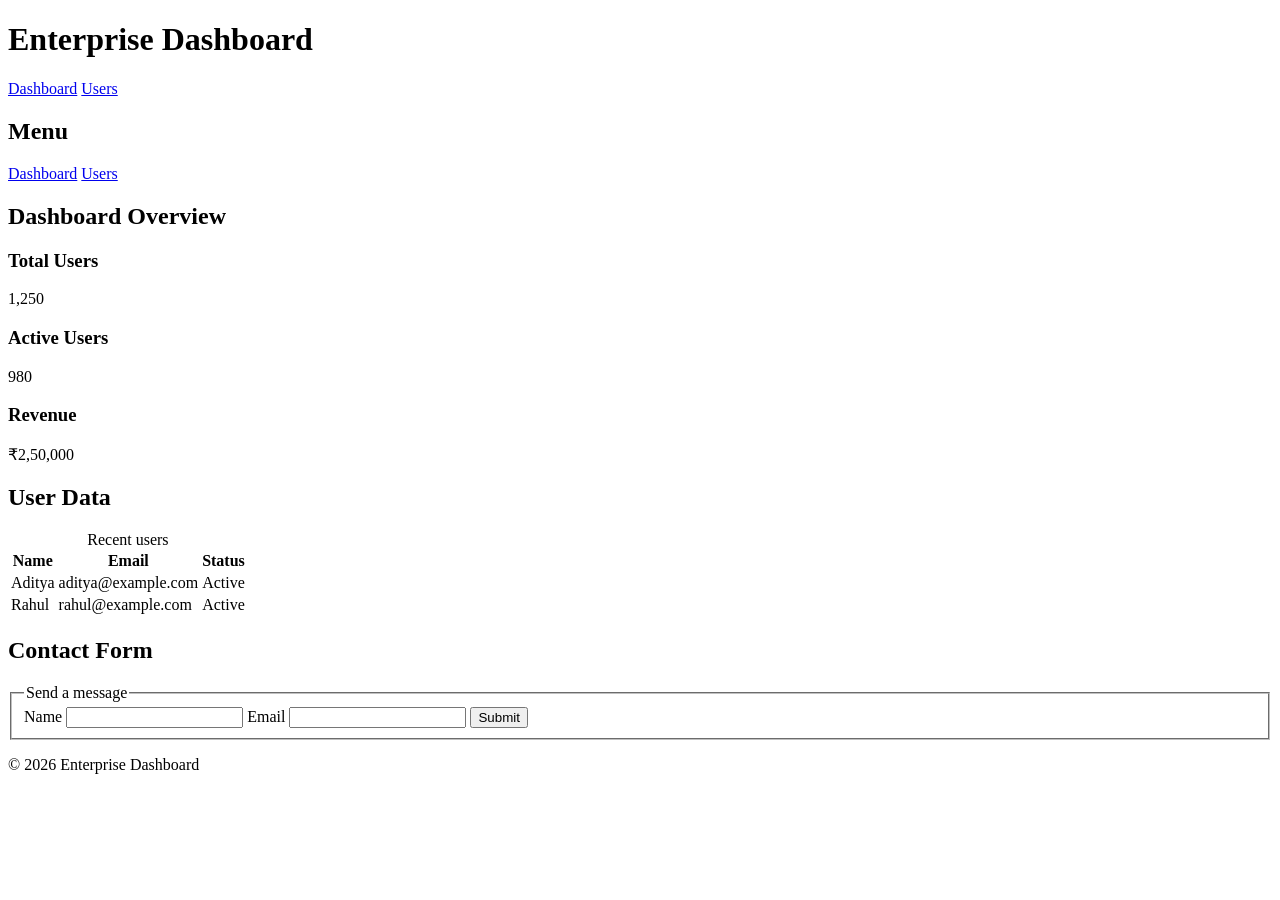
==== index.html @ bf69b15d "Create index.html" ====
<!DOCTYPE html>
<html lang="en">
<head>
    <meta charset="UTF-8">
    <meta name="viewport" content="width=device-width, initial-scale=1.0">
    <title>Accessible Enterprise Dashboard</title>
    <link rel="stylesheet" href="style.css">
</head>

<body>

<header>
    <h1>Enterprise Dashboard</h1>

    <nav aria-label="Main navigation">
        <a href="index.html">Dashboard</a>
        <a href="users.html">Users</a>
    </nav>
</header>

<aside aria-label="Sidebar">
    <h2>Menu</h2>
    <nav aria-label="Sidebar navigation">
        <a href="index.html">Dashboard</a>
        <a href="users.html">Users</a>
    </nav>
</aside>

<main>
    <section>
        <h2>Dashboard Overview</h2>

        <article>
            <h3>Total Users</h3>
            <p>1,250</p>
        </article>

        <article>
            <h3>Active Users</h3>
            <p>980</p>
        </article>

        <article>
            <h3>Revenue</h3>
            <p>₹2,50,000</p>
        </article>
    </section>

    <section>
        <h2>User Data</h2>

        <table>
            <caption>Recent users</caption>

            <thead>
                <tr>
                    <th scope="col">Name</th>
                    <th scope="col">Email</th>
                    <th scope="col">Status</th>
                </tr>
            </thead>

            <tbody>
                <tr>
                    <td>Aditya</td>
                    <td>aditya@example.com</td>
                    <td>Active</td>
                </tr>
                <tr>
                    <td>Rahul</td>
                    <td>rahul@example.com</td>
                    <td>Active</td>
                </tr>
            </tbody>
        </table>
    </section>

    <section>
        <h2>Contact Form</h2>

        <form>
            <fieldset>
                <legend>Send a message</legend>

                <label for="name">Name</label>
                <input
                    type="text"
                    id="name"
                    name="name"
                    required
                    aria-label="Your name"
                >

                <label for="email">Email</label>
                <input
                    type="email"
                    id="email"
                    name="email"
                    required
                    aria-label="Your email address"
                >

                <button type="submit">Submit</button>
            </fieldset>
        </form>
    </section>
</main>

<footer>
    <p>&copy; 2026 Enterprise Dashboard</p>
</footer>

</body>
</html>
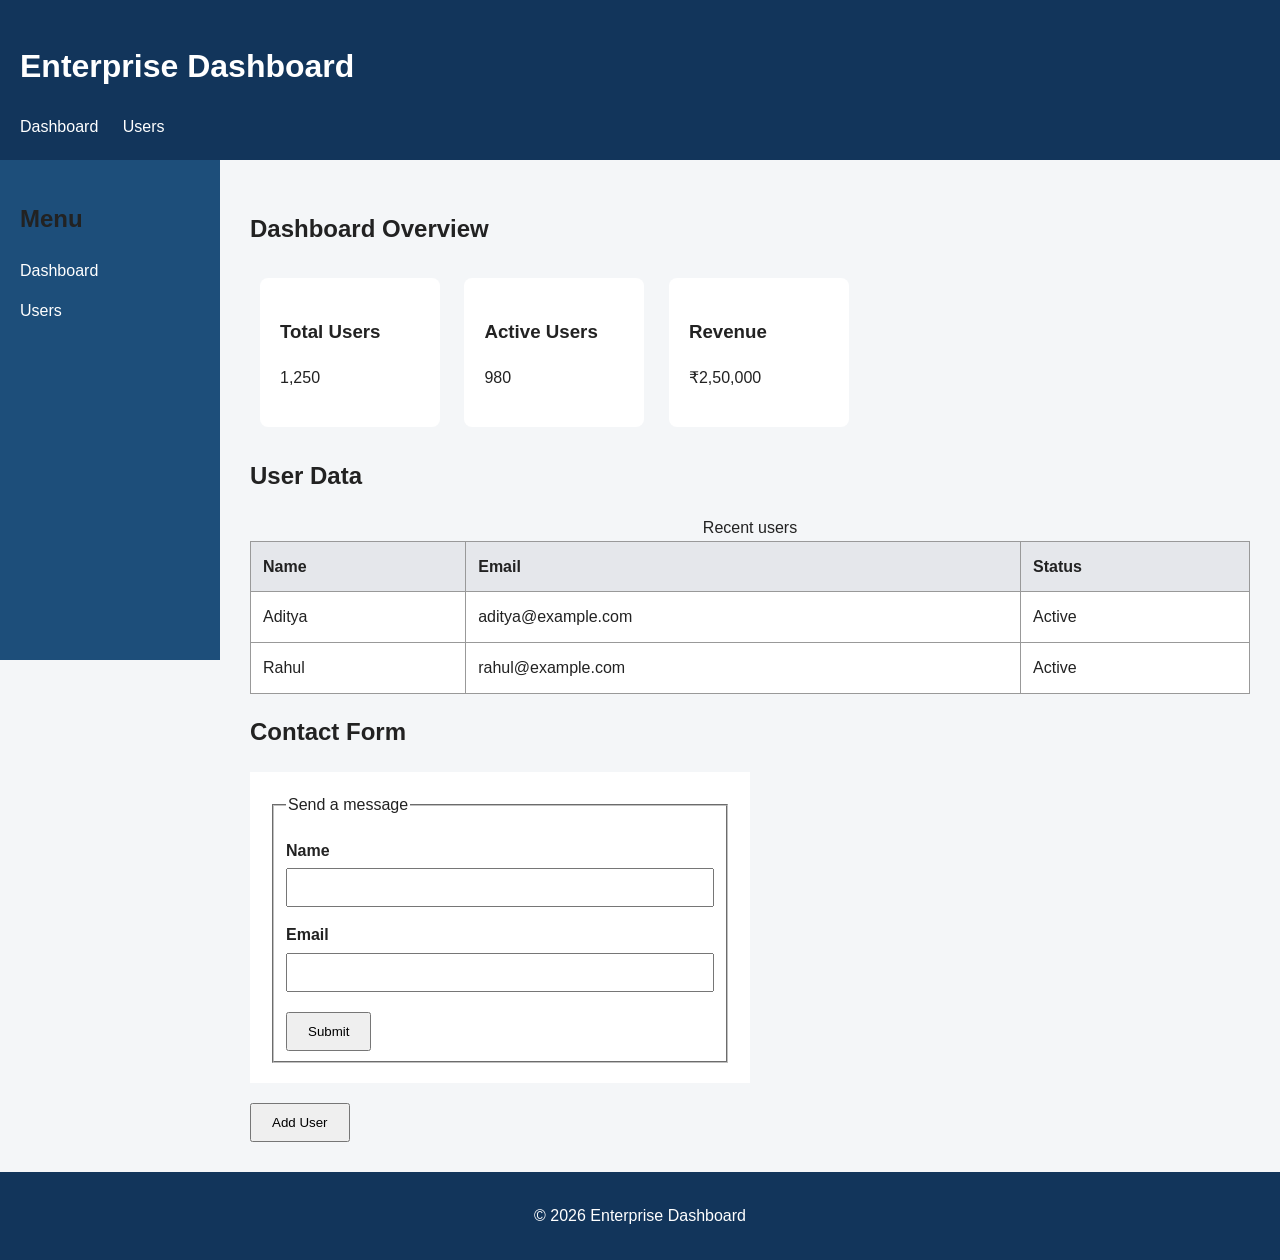
==== commit 8af3426e: "Update index.html" ====
--- a/index.html
+++ b/index.html
@@ -104,6 +104,26 @@
             </fieldset>
         </form>
     </section>
+    <button type="button" onclick="openModal()">
+    Add User
+</button>
+
+<dialog id="userModal" aria-labelledby="modalTitle">
+    <h2 id="modalTitle">Add New User</h2>
+
+    <form method="dialog">
+        <label for="userName">Name</label>
+        <input type="text" id="userName" required>
+
+        <label for="userEmail">Email</label>
+        <input type="email" id="userEmail" required>
+
+        <button type="submit">Save User</button>
+        <button type="button" onclick="closeModal()">Cancel</button>
+    </form>
+</dialog>
+
+<script src="script.js"></script>
 </main>
 
 <footer>
--- a/style.css
+++ b/style.css
@@ -0,0 +1,101 @@
+* {
+    box-sizing: border-box;
+}
+
+body {
+    margin: 0;
+    font-family: Arial, sans-serif;
+    line-height: 1.6;
+    background: #f4f6f8;
+    color: #222;
+}
+
+header {
+    background: #12355b;
+    color: white;
+    padding: 20px;
+}
+
+header nav a,
+aside nav a {
+    color: white;
+    margin-right: 20px;
+    text-decoration: none;
+}
+
+aside {
+    background: #1d4e7a;
+    width: 220px;
+    min-height: 500px;
+    padding: 20px;
+    float: left;
+}
+
+aside nav a {
+    display: block;
+    margin: 15px 0;
+}
+
+main {
+    margin-left: 220px;
+    padding: 30px;
+}
+
+article {
+    display: inline-block;
+    background: white;
+    padding: 20px;
+    margin: 10px;
+    min-width: 180px;
+    border-radius: 8px;
+}
+
+table {
+    width: 100%;
+    border-collapse: collapse;
+    background: white;
+    margin-top: 20px;
+}
+
+th,
+td {
+    border: 1px solid #999;
+    padding: 12px;
+    text-align: left;
+}
+
+th {
+    background: #e5e7eb;
+}
+
+form {
+    background: white;
+    padding: 20px;
+    max-width: 500px;
+}
+
+label {
+    display: block;
+    margin-top: 15px;
+    font-weight: bold;
+}
+
+input {
+    width: 100%;
+    padding: 10px;
+    margin-top: 5px;
+}
+
+button {
+    margin-top: 20px;
+    padding: 10px 20px;
+    cursor: pointer;
+}
+
+footer {
+    clear: both;
+    background: #12355b;
+    color: white;
+    text-align: center;
+    padding: 15px;
+}
